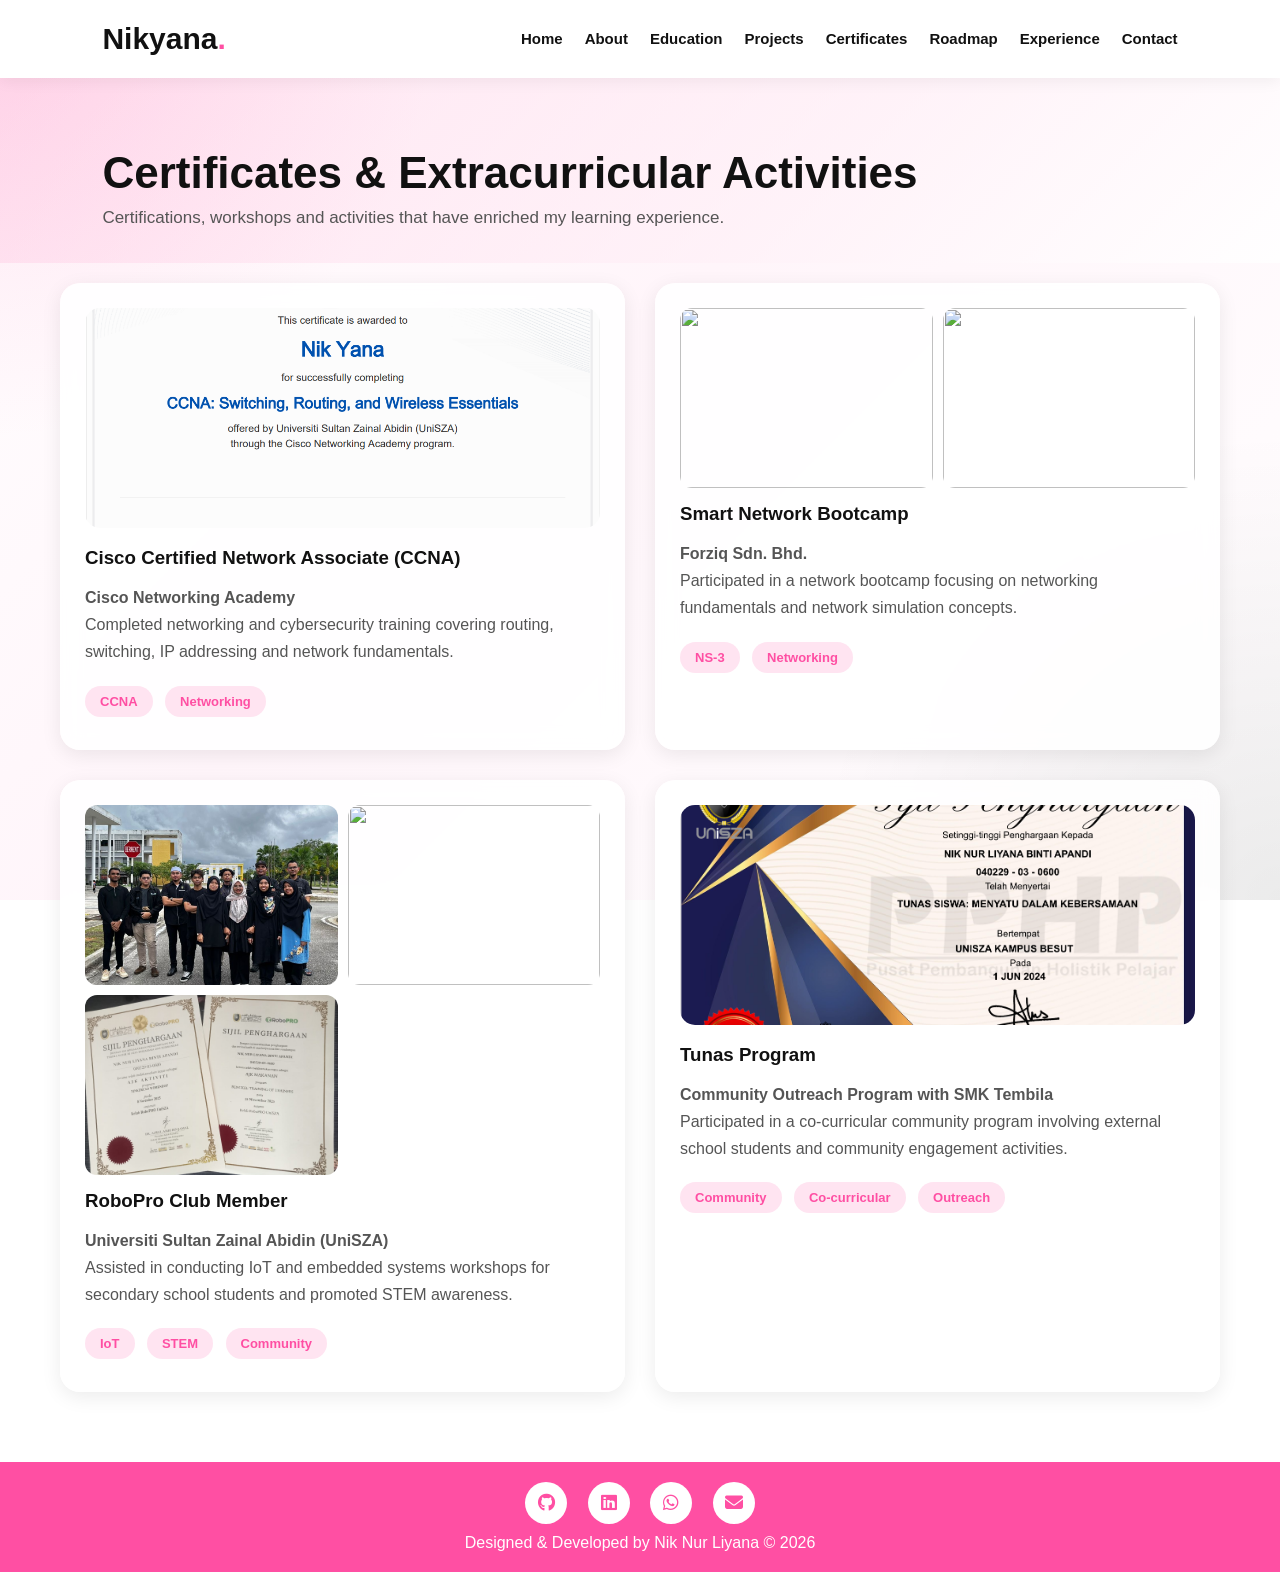
==== certificates.html @ 798b3fba "Initial e-portfolio" ====
<!DOCTYPE html>
<html lang="en">
<head>
<meta charset="UTF-8">
<meta name="viewport" content="width=device-width, initial-scale=1.0">
<title>Certificates | Nikyana</title>
<link rel="stylesheet" href="style.css">
<link rel="stylesheet"
href="https://cdnjs.cloudflare.com/ajax/libs/font-awesome/6.5.1/css/all.min.css">
</head>

<body>

<nav class="navbar">
<div class="logo">Nikyana<span>.</span></div>

<ul class="nav-links">
    <li><a href="index.html">Home</a></li>
        <li><a href="about.html">About</a></li>
        <li><a href="education.html">Education</a></li>
        <li><a href="projects.html">Projects</a></li>
        <li><a href="certificates.html">Certificates</a></li>
        <li><a href="roadmap.html">Roadmap</a></li>
        <li><a href="experience.html">Experience</a></li>
        <li><a href="contact.html">Contact</a></li>
</ul>

</nav>

<section class="page-header">

<h1>Certificates & Extracurricular Activities</h1>

<p>
Certifications, workshops and activities that have enriched my learning experience.
</p>

</section>

<section class="project-grid">

<div class="project-card">

<img src="images/certCisco.jpeg" class="project-image">

<h3>Cisco Certified Network Associate (CCNA)</h3>

<p><strong>Cisco Networking Academy</strong></p>

<p>
Completed networking and cybersecurity training covering routing,
switching, IP addressing and network fundamentals.
</p>

<div class="tags">
<span>CCNA</span>
<span>Networking</span>
</div>

</div>


<div class="project-card">

<div class="forensic-gallery">

<img src="images/certBootCamp.jpeg">

<img src="images/growth.png">

</div>

<h3>Smart Network Bootcamp</h3>

<p><strong>Forziq Sdn. Bhd.</strong></p>

<p>
Participated in a network bootcamp focusing on networking fundamentals
and network simulation concepts.
</p>

<div class="tags">
<span>NS-3</span>
<span>Networking</span>
</div>

</div>



<div class="project-card">

<div class="forensic-gallery">

<img src="images/robopro.jpeg">

<img src="images/robopro2.jpg">

<img src="images/certrobopro.jpeg">

</div>

<h3>RoboPro Club Member</h3>

<p><strong>Universiti Sultan Zainal Abidin (UniSZA)</strong></p>

<p>
Assisted in conducting IoT and embedded systems workshops
for secondary school students and promoted STEM awareness.
</p>

<div class="tags">
<span>IoT</span>
<span>STEM</span>
<span>Community</span>
</div>

</div>


<div class="project-card">

<img src="images/tunas.png" class="project-image">

<h3>Tunas Program</h3>

<p><strong>Community Outreach Program with SMK Tembila</strong></p>

<p>
Participated in a co-curricular community program involving external school students and community engagement activities.
</p>

<div class="tags">
<span>Community</span>
<span>Co-curricular</span>
<span>Outreach</span>
</div>

</div>

</section>

<footer>

    <div class="social-icons">

        <a href="https://github.com/nikunuru04" target="_blank">
            <i class="fab fa-github"></i>
        </a>

        <a href="https://www.linkedin.com/in/nikyanaa" target="_blank">
            <i class="fab fa-linkedin"></i>
        </a>

        <a href="https://wa.me/60149162902" target="_blank">
            <i class="fab fa-whatsapp"></i>
        </a>

        <a href="mailto:nikyana69@gmail.com">
            <i class="fas fa-envelope"></i>
        </a>

    </div>

    <p>Designed & Developed by Nik Nur Liyana © 2026</p>

</footer>

</body>
</html>
---- style.css ----
*{
    margin:0;
    padding:0;
    box-sizing:border-box;
    font-family: Arial, sans-serif;
}

html{
    scroll-behavior:smooth;
}

body{
    background:#fff;
    color:#111;
}

/* NAVBAR */
.navbar{
    width:100%;
    padding:22px 8%;
    display:flex;
    justify-content:space-between;
    align-items:center;
    background:#fff;
    position:sticky;
    top:0;
    z-index:1000;
    box-shadow:0 3px 15px rgba(0,0,0,0.06);
}

.logo{
    font-size:30px;
    font-weight:800;
    color:#111;
}

.logo span{
    color:#ff4fa3;
}

.nav-links{
    list-style:none;
    display:flex;
    gap:22px;
}

.nav-links a{
    text-decoration:none;
    color:#111;
    font-weight:600;
    font-size:15px;
    transition:.3s;
}

.nav-links a:hover{
    color:#ff4fa3;
}

/* HOME */
.home{
    min-height:90vh;
    display:flex;
    align-items:center;
    justify-content:space-between;
    gap:60px;
    padding:70px 8%;
}

.home-text{
    flex:1;
}

.intro{
    color:#ff4fa3;
    font-size:20px;
    font-weight:700;
}

.home-text h1{
    font-size:58px;
    margin:10px 0;
    color:#111;
}

.home-text h3{
    font-size:28px;
    margin-bottom:20px;
    color:#222;
}

.description{
    max-width:680px;
    line-height:1.8;
    font-size:17px;
    color:#555;
}

.buttons{
    margin-top:35px;
}

.btn{
    text-decoration:none;
    padding:14px 30px;
    border-radius:40px;
    font-weight:700;
    margin-right:12px;
    display:inline-block;
    transition:.3s;
}

.primary{
    background:#ff4fa3;
    color:white;
}

.primary:hover{
    background:#111;
}

.secondary{
    border:2px solid #ff4fa3;
    color:#ff4fa3;
}

.secondary:hover{
    background:#ff4fa3;
    color:white;
}

.home-image{
    flex:1;
    display:flex;
    justify-content:center;
    align-items:center;
}

.home-image img{
    width:300px;
    max-width:100%;
    height:auto;

    border-radius:40px;

    box-shadow:0 15px 40px rgba(255,79,163,0.25);

    object-fit:contain;
}

/* QUICK SECTION */
.quick-section{
    padding:70px 8%;
    background:#fff5fa;
}

.quick-section h2{
    font-size:36px;
    margin-bottom:30px;
    color:#111;
}

.quick-section h2::after{
    content:"";
    display:block;
    width:80px;
    height:4px;
    background:#ff4fa3;
    margin-top:10px;
    border-radius:10px;
}

.quick-grid{
    display:grid;
    grid-template-columns:repeat(3, 1fr);
    gap:25px;
}

.quick-card{
    background:#fff;
    padding:30px;
    border-radius:18px;
    box-shadow:0 8px 25px rgba(0,0,0,0.08);
    border-top:5px solid #ff4fa3;
}

.quick-card h3{
    margin-bottom:12px;
    font-size:22px;
    color:#111;
}

.quick-card p{
    color:#555;
    line-height:1.7;
}

/* GENERAL PAGE */
.page-header{
    padding:70px 8% 35px;
    background:#fff5fa;
}

.page-header h1{
    font-size:44px;
    color:#111;
}

.page-header p{
    color:#555;
    margin-top:10px;
    font-size:17px;
}

.content-section{
    padding:60px 8%;
}

.card{
    background:#fff;
    padding:30px;
    border-radius:18px;
    box-shadow:0 8px 25px rgba(0,0,0,0.08);
    border-left:6px solid #ff4fa3;
    margin-bottom:25px;
}

.card h2,
.card h3{
    color:#111;
    margin-bottom:12px;
}

.card p,
.card li{
    color:#555;
    line-height:1.7;
    margin-bottom:8px;
}

.card ul{
    padding-left:20px;
}

.grid{
    display:grid;
    grid-template-columns:repeat(2, 1fr);
    gap:25px;
}

.tag{
    display:inline-block;
    background:#111;
    color:#fff;
    padding:8px 14px;
    border-radius:30px;
    margin:5px;
    font-size:14px;
}

.pink-tag{
    background:#ff4fa3;
}

/* IMAGE CARDS */
.image-card img{
    width:400px;
    height:180px;
    object-fit:cover;
    border-radius:20px;
}

/* FOOTER */
footer{
    text-align:center;
    padding:25px;
    background:#111;
    color:#fff;
}

/* RESPONSIVE */
@media(max-width:900px){
    .nav-links{
        display:none;
    }

    .home{
        flex-direction:column-reverse;
        text-align:center;
    }

    .home-text h1{
        font-size:42px;
    }

    .home-image img{
        width:250px;
        height:250px;
    }

    .quick-grid,
    .grid{
        grid-template-columns:1fr;
    }
}

.project-img{
    width:100%;
    max-width:500px;
    height:250px;
    object-fit:cover;
    border-radius:15px;
    margin-bottom:15px;
    display:block;
}

.placeholder-box{
    width:100%;
    max-width:500px;
    height:250px;
    border:2px dashed #ff69b4;
    border-radius:15px;
    display:flex;
    align-items:center;
    justify-content:center;
    margin-bottom:20px;
    color:#ff69b4;
    font-weight:600;
}

.project-tag{
    display:inline-block;
    background:#ff69b4;
    color:white;
    padding:8px 15px;
    border-radius:30px;
    margin-top:10px;
    font-size:14px;
}

/* =========================
   PROJECT PAGE REVAMP
========================= */

.featured-project{
    max-width:1200px;
    margin:50px auto;
    padding:40px;
    background:white;
    border-radius:25px;
    display:grid;
    grid-template-columns:1fr 1fr;
    gap:40px;
    box-shadow:0 8px 25px rgba(0,0,0,0.08);
}

.featured-content h2{
    font-size:2rem;
    margin:15px 0;
}

.featured-content p{
    color:#555;
    line-height:1.8;
}

.badge{
    background:#ff4fa3;
    color:white;
    padding:8px 16px;
    border-radius:30px;
    font-size:13px;
    font-weight:600;
}

.placeholder-box{
    width:100%;
    height:300px;
    border:3px dashed #ff4fa3;
    border-radius:20px;
    display:flex;
    align-items:center;
    justify-content:center;
    color:#ff4fa3;
    font-weight:600;
}

.project-grid{
    max-width:1200px;
    margin:auto;
    display:grid;
    grid-template-columns:repeat(auto-fit,minmax(400px,1fr));
    gap:30px;
    padding:20px;
}

.project-card{
    background:white;
    padding:25px;
    border-radius:20px;
    box-shadow:0 5px 20px rgba(0,0,0,0.08);
    transition:0.3s;
}

.project-card:hover{
    transform:translateY(-8px);
}

.project-card h3{
    margin-top:15px;
    margin-bottom:15px;
}

.project-card p{
    color:#555;
    line-height:1.7;
}

.project-image{
    width:100%;
    height:220px;
    object-fit:cover;
    border-radius:15px;
}

.forensic-gallery{
    display:grid;
    grid-template-columns:1fr 1fr;
    gap:10px;
}

.forensic-gallery img{
    width:100%;
    height:180px;
    object-fit:cover;
    border-radius:12px;
}

.featured-project .forensic-gallery{
    display:grid;
    grid-template-columns:repeat(3, 1fr);
    gap:12px;
    align-items:center;
}

.featured-project .forensic-gallery img{
    width:100%;
    height:190px;
    object-fit:cover;
    border-radius:15px;
}

.iot-image,
.network-image{
    width:220px;
    height:320px;

    object-fit:cover;

    border-radius:20px;

    display:block;

    margin:0 auto 20px auto;

    box-shadow:
    0 10px 30px rgba(255,79,163,0.2);
}

@media(max-width:768px){
    .featured-project .forensic-gallery{
        grid-template-columns:1fr;
    }
}

.tags{
    margin-top:20px;
}

.tags span{
    display:inline-block;
    background:#ffe4f1;
    color:#ff4fa3;
    padding:8px 15px;
    border-radius:20px;
    margin-right:8px;
    margin-bottom:8px;
    font-size:13px;
    font-weight:600;
}

/* MOBILE */

@media(max-width:768px){

    .featured-project{
        grid-template-columns:1fr;
        padding:25px;
    }

    .project-grid{
        grid-template-columns:1fr;
    }

}

/* CONTACT PAGE */

.contact-section{
    padding:70px 8%;
    display:flex;
    justify-content:center;
}

.contact-card{
    max-width:900px;
    width:100%;
    background:white;
    padding:40px;
    border-radius:25px;
    box-shadow:0 8px 25px rgba(0,0,0,0.08);
    border-top:6px solid #ff4fa3;
}

.contact-card h2{
    font-size:32px;
    margin-bottom:15px;
}

.contact-card p{
    color:#555;
    line-height:1.7;
}

.contact-info{
    display:grid;
    grid-template-columns:repeat(2,1fr);
    gap:20px;
    margin-top:30px;
    margin-bottom:30px;
}

.contact-item{
    background:#fff5fa;
    padding:22px;
    border-radius:18px;
}

.contact-item h3{
    color:#111;
    margin-bottom:8px;
}

.contact-item a{
    color:#ff4fa3;
    text-decoration:none;
    font-weight:600;
}

@media(max-width:768px){
    .contact-info{
        grid-template-columns:1fr;
    }
}

/* SKILL ICONS */

.skill-icons{
    display:flex;
    flex-wrap:wrap;
    gap:25px;
    margin:20px 0 35px;
}

.skill-item{
    text-align:center;
    width:95px;
}

.skill-item img{
    width:65px;
    height:65px;
    object-fit:cover;
    border-radius:50%;
    padding:8px;
    background:white;
    box-shadow:0 5px 18px rgba(0,0,0,0.12);
    transition:0.3s;
}

.skill-item img:hover{
    transform:translateY(-6px);
    box-shadow:0 8px 25px rgba(255,79,163,0.35);
}

.skill-item p{
    margin-top:10px;
    font-size:13px;
    font-weight:600;
    color:#444;
}

/* PROFESSIONAL PAGE WALLPAPER */

body{
    background:
        radial-gradient(circle at top left, rgba(255,79,163,0.16), transparent 28%),
        radial-gradient(circle at bottom right, rgba(0,0,0,0.08), transparent 30%),
        linear-gradient(135deg, #ffffff 0%, #fff5fa 45%, #ffffff 100%);
    background-attachment: fixed;
}

.page-header{
    background:
        linear-gradient(135deg, rgba(255,79,163,0.13), rgba(255,255,255,0.85));
}

.card,
.project-card,
.featured-project,
.contact-card{
    background:rgba(255,255,255,0.88);
    backdrop-filter: blur(10px);
}

.home{
    background:
        radial-gradient(circle at 15% 20%, rgba(255,79,163,0.18), transparent 25%),
        radial-gradient(circle at 85% 70%, rgba(0,0,0,0.08), transparent 25%);
}

/* FOOTER */

footer{
    background:#ff4fa3;
    color:white;
    text-align:center;
    padding:20px 20px;
    margin-top:50px;
}

footer p{
    font-size:16px;
    margin-top:8px;
}

.social-icons{
    margin-bottom:10px;
}

.social-icons a{
    display:inline-flex;
    justify-content:center;
    align-items:center;

    width:42px;
    height:42px;

    background:white;
    color:#ff4fa3;

    border-radius:50%;

    margin:0 8px;

    text-decoration:none;

    font-size:18px;

    transition:0.3s;
}

.social-icons a:hover{
    transform:translateY(-8px);
    background:black;
    color:white;
}

/* ROADMAP PAGE */

.roadmap-container{
    display:grid;
    grid-template-columns:repeat(2,1fr);
    gap:25px;
}

.roadmap-card{
    background:rgba(255,255,255,0.9);
    padding:30px;
    border-radius:22px;
    box-shadow:0 8px 25px rgba(0,0,0,0.08);
    border-left:6px solid #ff4fa3;
    transition:0.3s;
}

.roadmap-card:hover{
    transform:translateY(-6px);
    box-shadow:0 10px 30px rgba(255,79,163,0.25);
}

.roadmap-card h2{
    color:#ff4fa3;
    margin-bottom:10px;
    font-size:20px;
}

.roadmap-card h3{
    color:#111;
    margin-bottom:12px;
    font-size:24px;
}

.roadmap-card p{
    color:#555;
    line-height:1.8;
}

@media(max-width:768px){
    .roadmap-container{
        grid-template-columns:1fr;
    }
}

/* ROADMAP ICON */

.roadmap-icon{
    width:300px;
    height:300px;

    object-fit:contain;

    background:white;

    padding:10px;

    border-radius:50%;

    box-shadow:
    0 8px 25px rgba(255,79,163,.25);

    margin-bottom:20px;
}

.roadmap-card{
    text-align:center;
}

.roadmap-card{
    background:rgba(255,255,255,0.9);
    padding:35px;
    border-radius:25px;

    border-top:5px solid #ff4fa3;

    box-shadow:0 10px 30px rgba(0,0,0,0.08);

    transition:0.3s;
}

.roadmap-card:hover{
    transform:translateY(-8px);

    box-shadow:0 15px 35px rgba(255,79,163,0.2);
}

.roadmap-card h2{
    color:#ff4fa3;
    margin-bottom:10px;
}

.roadmap-card h3{
    color:#111;
    margin-bottom:15px;
}

.roadmap-card p{
    color:#555;
    line-height:1.8;
}

/* MOTION WALLPAPER */

.particles{
    position:fixed;
    top:0;
    left:0;
    width:100%;
    height:100%;
    overflow:hidden;
    z-index:-1;
}

.particles span{
    position:absolute;
    display:block;
    border-radius:50%;
    background:rgba(255,79,163,.15);

    animation:float 20s linear infinite;
}

.particles span:nth-child(1){
    width:80px;
    height:80px;
    left:10%;
    animation-duration:18s;
}

.particles span:nth-child(2){
    width:50px;
    height:50px;
    left:25%;
    animation-duration:22s;
}

.particles span:nth-child(3){
    width:100px;
    height:100px;
    left:40%;
    animation-duration:25s;
}

.particles span:nth-child(4){
    width:60px;
    height:60px;
    left:55%;
    animation-duration:20s;
}

.particles span:nth-child(5){
    width:120px;
    height:120px;
    left:70%;
    animation-duration:28s;
}

.particles span:nth-child(6){
    width:70px;
    height:70px;
    left:85%;
    animation-duration:18s;
}

.particles span:nth-child(7){
    width:40px;
    height:40px;
    left:30%;
    animation-duration:24s;
}

.particles span:nth-child(8){
    width:90px;
    height:90px;
    left:60%;
    animation-duration:26s;
}

@keyframes float{
    0%{
        transform:translateY(100vh);
    }

    100%{
        transform:translateY(-150px);
    }
}
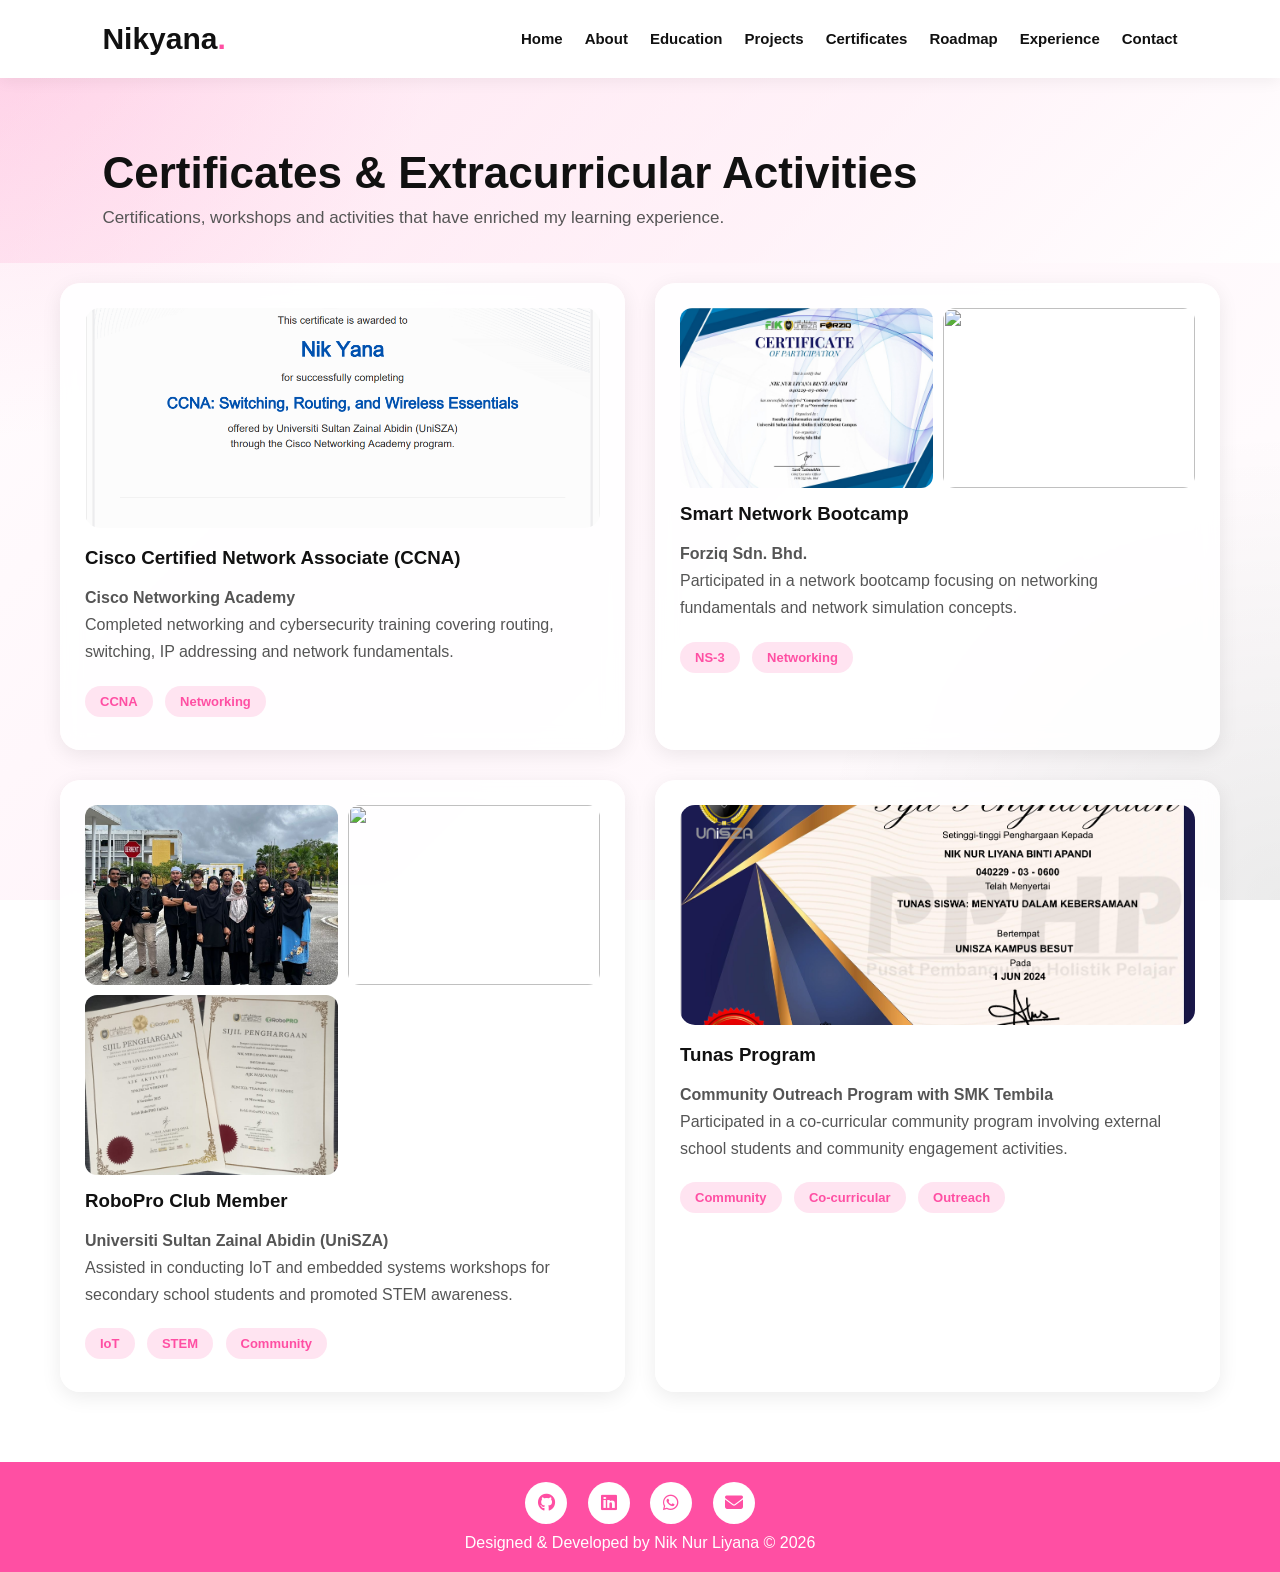
==== commit 9e7cb4aa: "Fix certBootcamp.png" ====
--- a/certificates.html
+++ b/certificates.html
@@ -64,7 +64,7 @@
 
 <div class="forensic-gallery">
 
-<img src="images/certBootCamp.jpeg">
+<img src="images/certBootcamp.png">
 
 <img src="images/growth.png">
 
